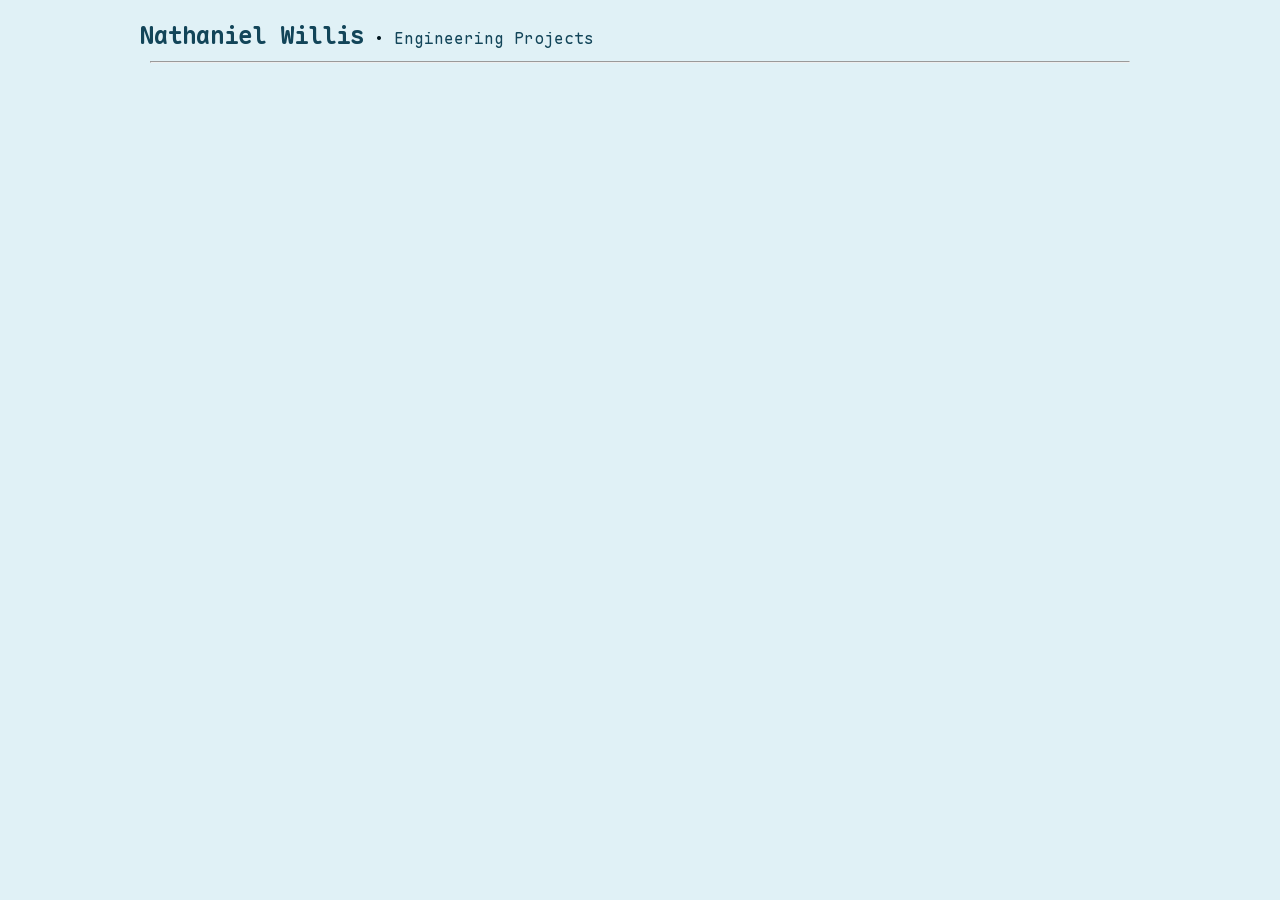
==== projects.html @ 10e92eaa "add projects page" ====
<!DOCTYPE html>
<html lang="en">

<head>
    <link rel="stylesheet" href="styles.css">
    <meta charset="UTF-8">
    <meta name="viewport" content="width=device-width, initial-scale=1.0">
    <title>Document</title>
</head>

<body>
    <header class="header">
        <nav class="navbar">
            <a class="homelink navlink" href="index.html">Nathaniel Willis</a>
            <p class="separatordot">•</p>
            <a class="projectslink navlink" href="projects.html">Engineering Projects</a>
        </nav>
        <hr class="header-rule">
    </header>
</body>

</html>
---- styles.css ----
@font-face {
    font-family: Maple Mono Regular;
    src: url(./fonts/MapleMono-TTF/MapleMono-Regular.ttf);
}

@font-face {
    font-family: Maple Mono Bold;
    src: url(./fonts/MapleMono-TTF/MapleMono-Bold.ttf);
}

* {
    background-color: #e0f1f6;
    font-family: Maple Mono Regular;
    color: #01161e;
}

a:link,
a:visited {
    text-decoration: none;
    color: #124559;
}

a:hover {
    text-decoration: none;
    color: #598392;
}

header,
.maincontent {
    max-width: 1000px;
    padding: 0px 50px;
    margin: 0px auto;
}

.header-rule{
    max-width: 100%;
    margin: 10px;
}

.asidecontent {
    float: left;
    width: 30%;
    max-width: 150px;
    padding-right: 50px;
}

#connections {
    margin: 0px;
    padding: 0px 5px 0px 5px;
}

.connection {
    height: 30px;
    margin-top: 10px;
    margin-bottom: 10px;
    position: relative;
}

.vertical-center {
  margin: 0;
  position: absolute;
  top: 50%;
  -ms-transform: translateY(-50%);
  transform: translateY(-50%);
}

.connectionlink {
    display: block;
    margin-left: 10px;
    text-align: center;
    display: inline;
}

.sidephoto {
    border: solid #598392 3px;
    border-radius: 5px;
    padding: 2px;
    width: 100%;
    box-sizing: border-box;
}

.connection-logo {
    height: 100%;
    display: inline;
}


ul {
    list-style: none;
    padding: 0px;
}

.navbar {
    margin-top: 20px;
    position: relative;
}

.separatordot {
    display: inline;
}

.navlink {
    text-align: center;
}

.homelink {
    font-size: 24px;
    font-family: Maple Mono Bold;
}
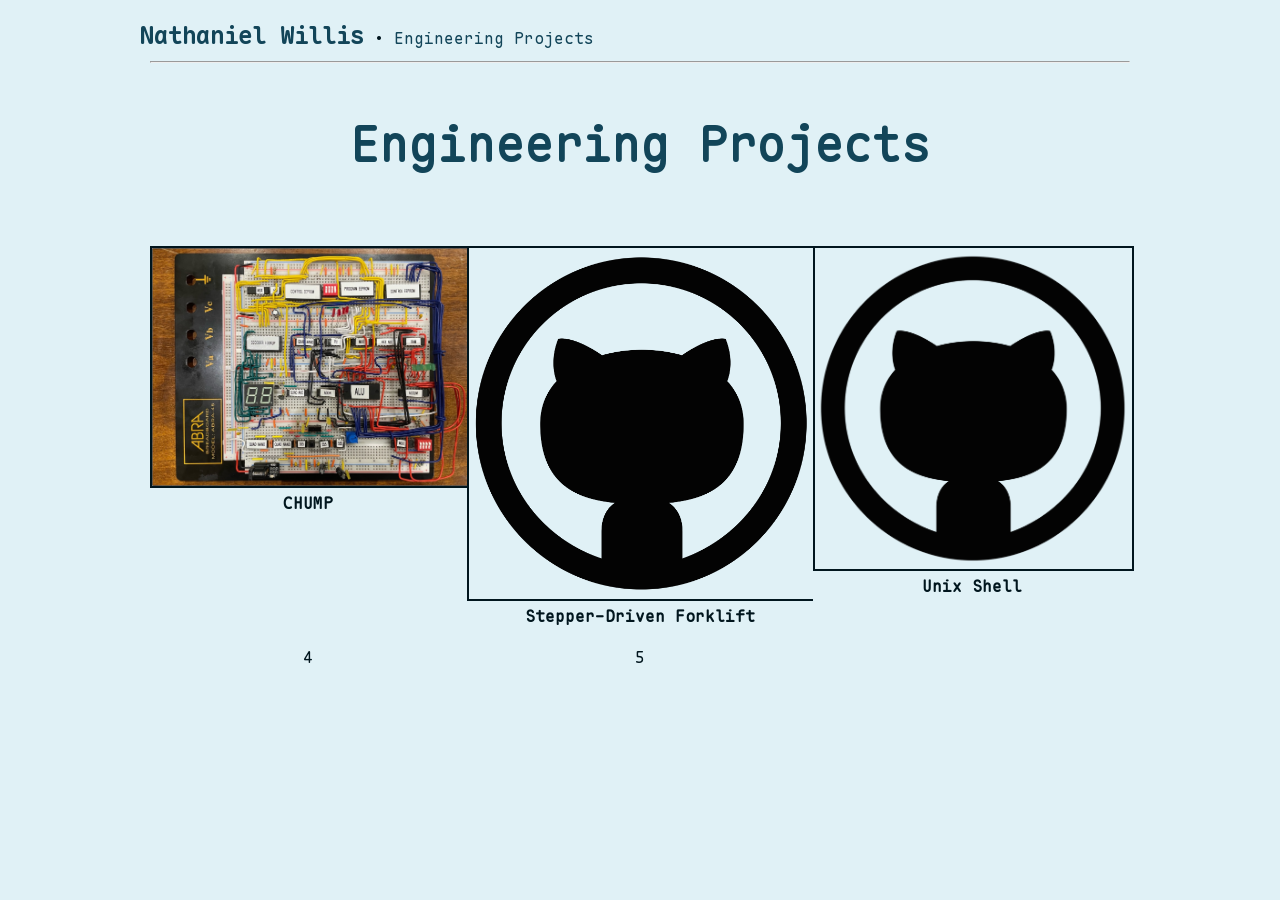
==== commit 7d3d67b1: "add projects grid" ====
--- a/projects.html
+++ b/projects.html
@@ -17,6 +17,25 @@
         </nav>
         <hr class="header-rule">
     </header>
+    <div class="maincontent">
+        <h1 class="page-title">Engineering Projects</h1>
+        <div class="grid-container">
+            <div>
+                <img src="./images/CHUMP.jpg" alt="test image" class="project-image">
+                <h4>CHUMP</h4>
+            </div>
+            <div>
+                <img src="./images/github-logo.png" alt="test image" class="project-image">
+                <h4>Stepper-Driven Forklift</h4>
+            </div>
+            <div>
+                <img src="./images/github-logo.png" alt="test image" class="project-image">
+                <h4>Unix Shell</h4>
+            </div>
+            <div>4</div>
+            <div>5</div>
+        </div>
+    </div>
 </body>
 
 </html>
--- a/styles.css
+++ b/styles.css
@@ -6,6 +6,11 @@
 @font-face {
     font-family: Maple Mono Bold;
     src: url(./fonts/MapleMono-TTF/MapleMono-Bold.ttf);
+}
+
+@font-face {
+    font-family: Maple Mono Light;
+    src: url(./fonts/MapleMono-TTF/MapleMono-Light.ttf);
 }
 
 * {
@@ -23,6 +28,14 @@
 a:hover {
     text-decoration: none;
     color: #598392;
+}
+
+.page-title{
+    color: #124559;
+    font-family: Maple Mono Light;
+    font-size: 48px;
+    text-align: center;
+    margin: 50px auto;
 }
 
 header,
@@ -106,4 +119,26 @@
 .homelink {
     font-size: 24px;
     font-family: Maple Mono Bold;
+}
+
+.grid-container{
+    display: grid;
+    grid-template-columns: auto auto auto;
+    padding: 10px;
+    text-align: center;
+}
+
+.grid-container div{
+    background-color: #e0f1f6;
+    margin: 10px auto;
+}
+
+.project-image{
+    width: 100%;
+    height: auto;
+    border: 2px #01161e solid;
+}
+
+h4{
+    margin: 0px;
 }
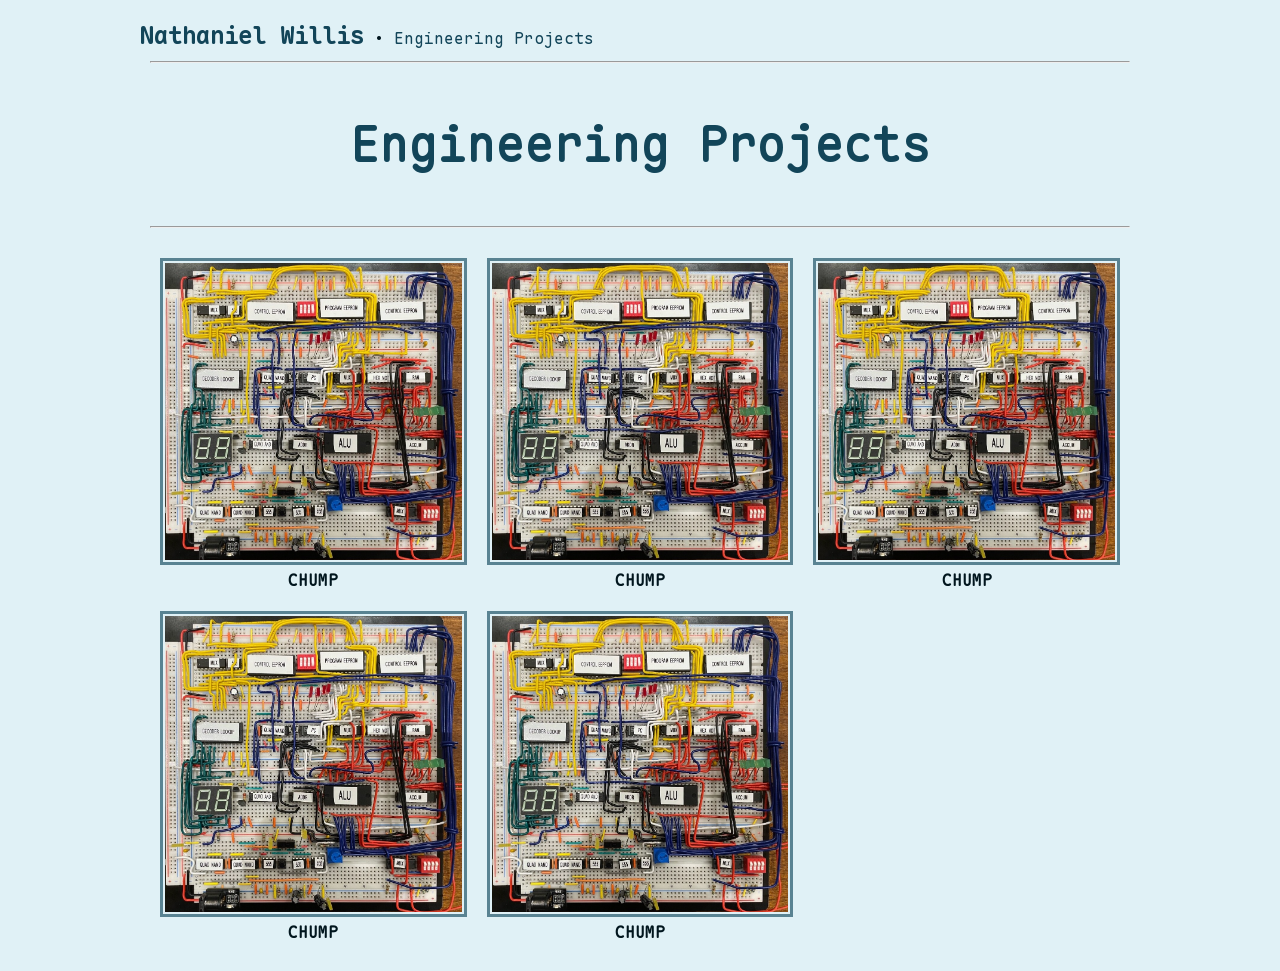
==== commit 440e1f44: "add project grid styling" ====
--- a/projects.html
+++ b/projects.html
@@ -15,25 +15,32 @@
             <p class="separatordot">•</p>
             <a class="projectslink navlink" href="projects.html">Engineering Projects</a>
         </nav>
-        <hr class="header-rule">
+        <hr>
     </header>
     <div class="maincontent">
         <h1 class="page-title">Engineering Projects</h1>
+        <hr>
         <div class="grid-container">
             <div>
                 <img src="./images/CHUMP.jpg" alt="test image" class="project-image">
                 <h4>CHUMP</h4>
             </div>
             <div>
-                <img src="./images/github-logo.png" alt="test image" class="project-image">
-                <h4>Stepper-Driven Forklift</h4>
+                <img src="./images/CHUMP.jpg" alt="test image" class="project-image">
+                <h4>CHUMP</h4>
             </div>
             <div>
-                <img src="./images/github-logo.png" alt="test image" class="project-image">
-                <h4>Unix Shell</h4>
+                <img src="./images/CHUMP.jpg" alt="test image" class="project-image">
+                <h4>CHUMP</h4>
             </div>
-            <div>4</div>
-            <div>5</div>
+            <div>
+                <img src="./images/CHUMP.jpg" alt="test image" class="project-image">
+                <h4>CHUMP</h4>
+            </div>
+            <div>
+                <img src="./images/CHUMP.jpg" alt="test image" class="project-image">
+                <h4>CHUMP</h4>
+            </div>
         </div>
     </div>
 </body>
--- a/styles.css
+++ b/styles.css
@@ -45,7 +45,7 @@
     margin: 0px auto;
 }
 
-.header-rule{
+hr {
     max-width: 100%;
     margin: 10px;
 }
@@ -129,14 +129,15 @@
 }
 
 .grid-container div{
-    background-color: #e0f1f6;
-    margin: 10px auto;
+    margin: 10px 10px;
 }
 
 .project-image{
+    box-sizing: border-box;
     width: 100%;
     height: auto;
-    border: 2px #01161e solid;
+    padding: 2px;
+    border: 3px solid #598392;
 }
 
 h4{
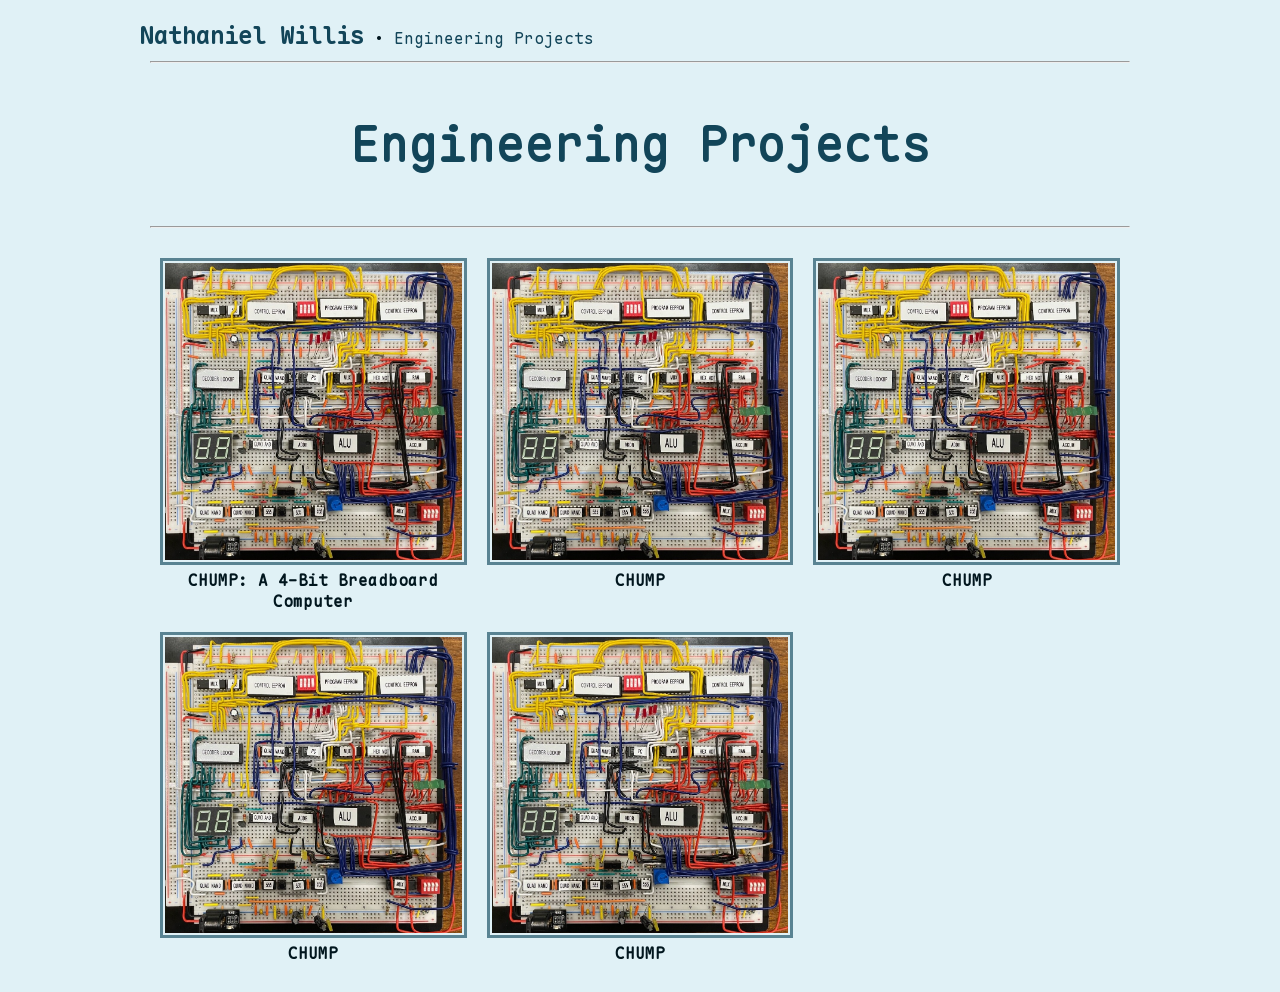
==== commit e275d8e3: "small changes to projects page" ====
--- a/projects.html
+++ b/projects.html
@@ -5,7 +5,7 @@
     <link rel="stylesheet" href="styles.css">
     <meta charset="UTF-8">
     <meta name="viewport" content="width=device-width, initial-scale=1.0">
-    <title>Document</title>
+    <title>Engineering Projects</title>
 </head>
 
 <body>
@@ -23,7 +23,7 @@
         <div class="grid-container">
             <div>
                 <img src="./images/CHUMP.jpg" alt="test image" class="project-image">
-                <h4>CHUMP</h4>
+                <h4>CHUMP: A 4-Bit Breadboard Computer</h4>
             </div>
             <div>
                 <img src="./images/CHUMP.jpg" alt="test image" class="project-image">
--- a/styles.css
+++ b/styles.css
@@ -123,7 +123,7 @@
 
 .grid-container{
     display: grid;
-    grid-template-columns: auto auto auto;
+    grid-template-columns: 33.33333% 33.33333% 33.33333%;
     padding: 10px;
     text-align: center;
 }
